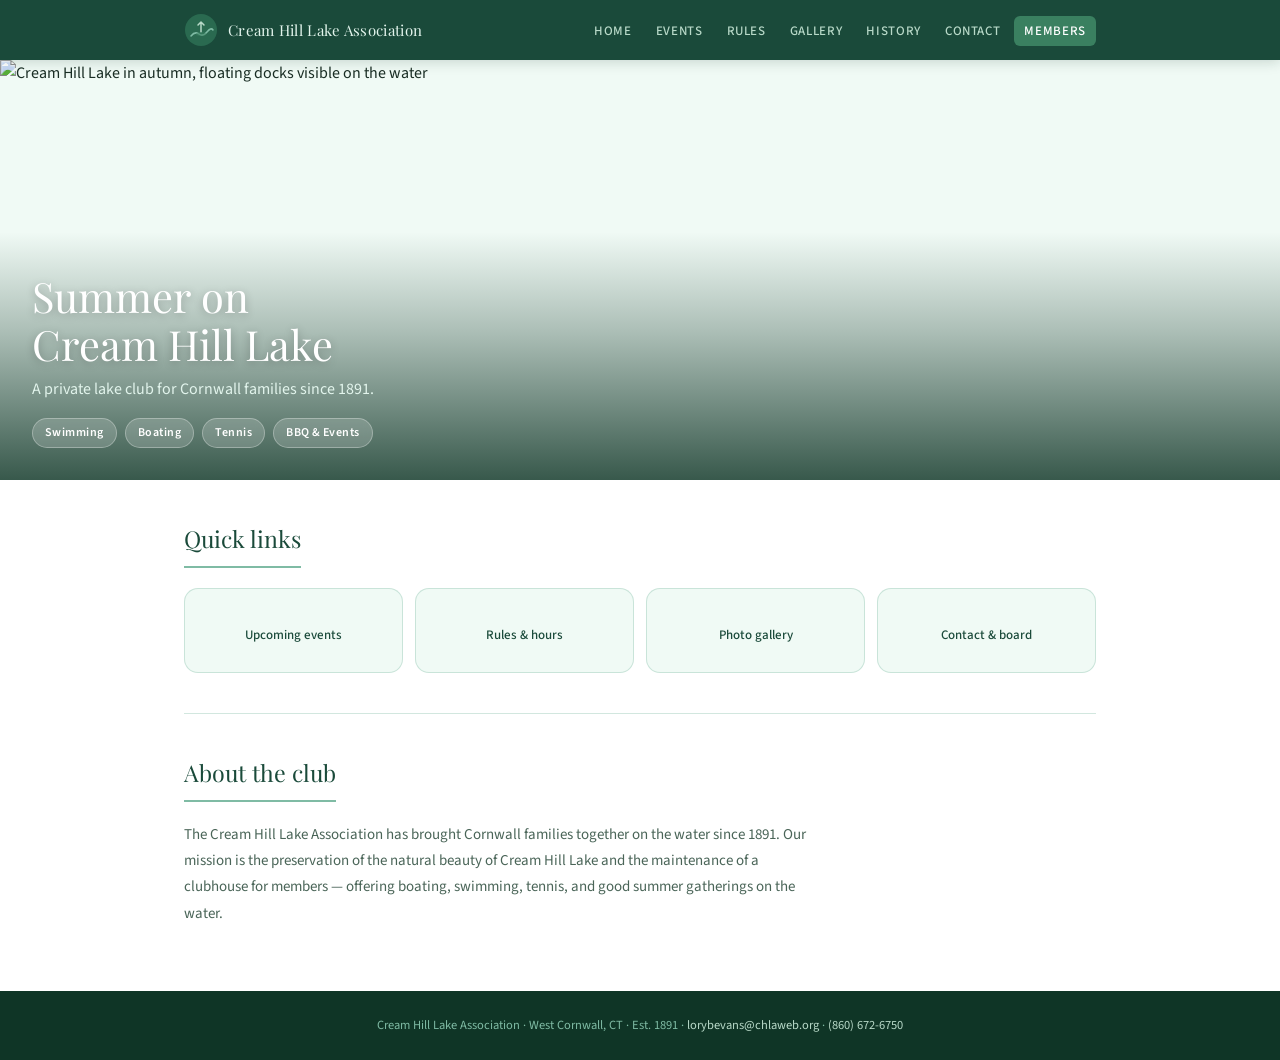
==== index.html @ cb1aa0fb "initial build" ====
<!DOCTYPE html>
<html lang="en">
<head>
  <meta charset="UTF-8" />
  <meta name="viewport" content="width=device-width, initial-scale=1.0" />
  <meta name="description" content="Cream Hill Lake Association — a private lake club for Cornwall, CT families since 1891. Swimming, boating, tennis, and summer gatherings on Cream Hill Lake." />
  <meta name="robots" content="noindex, nofollow" />
  <title>Cream Hill Lake Association</title>
  <link rel="stylesheet" href="css/styles.css" />
  <link rel="stylesheet" href="https://cdn.jsdelivr.net/npm/@tabler/icons-webfont@latest/tabler-icons.min.css" />
</head>
<body>

  <nav class="site-nav">
    <div class="nav-inner">
      <a href="index.html" class="nav-brand">
        <svg class="nav-brand-icon" viewBox="0 0 34 34" fill="none" xmlns="http://www.w3.org/2000/svg">
          <circle cx="17" cy="17" r="16" fill="#2a6a50"/>
          <path d="M7 23 Q11 18 15 21 Q19 24 23 19 Q27 14 29 17" stroke="#7fbba4" stroke-width="1.5" fill="none" stroke-linecap="round"/>
          <path d="M17 9 L17 19 M14 12 L17 9 L20 12" stroke="#b8d9c8" stroke-width="1.5" stroke-linecap="round" stroke-linejoin="round"/>
          <ellipse cx="17" cy="21" rx="5" ry="2" fill="#3a8060" opacity="0.55"/>
        </svg>
        <span class="nav-brand-name">Cream Hill Lake Association</span>
      </a>
      <button class="nav-toggle" onclick="document.querySelector('.nav-links').classList.toggle('open')" aria-label="Toggle menu">
        <i class="ti ti-menu-2"></i>
      </button>
      <ul class="nav-links">
        <li><a href="index.html">Home</a></li>
        <li><a href="events.html">Events</a></li>
        <li><a href="rules.html">Rules</a></li>
        <li><a href="gallery.html">Gallery</a></li>
        <li><a href="history.html">History</a></li>
        <li><a href="contact.html">Contact</a></li>
        <li><a href="members/" class="nav-login">Members</a></li>
      </ul>
    </div>
  </nav>

  <!-- HERO -->
  <div class="hero">
    <img src="img/fall_foliage.jpg" alt="Cream Hill Lake in autumn, floating docks visible on the water" class="hero-img" />
    <div class="hero-overlay">
      <div class="hero-text">
        <h1>Summer on<br>Cream Hill Lake</h1>
        <p>A private lake club for Cornwall families since 1891.</p>
        <div class="hero-badges">
          <span class="badge">Swimming</span>
          <span class="badge">Boating</span>
          <span class="badge">Tennis</span>
          <span class="badge">BBQ &amp; Events</span>
        </div>
      </div>
    </div>
  </div>

  <main class="page-content">

    <div class="section">
      <div class="section-title">Quick links</div>
      <div class="quick-grid">
        <a href="events.html" class="quick-card">
          <i class="ti ti-calendar-event" aria-hidden="true"></i>
          <span>Upcoming events</span>
        </a>
        <a href="rules.html" class="quick-card">
          <i class="ti ti-file-description" aria-hidden="true"></i>
          <span>Rules &amp; hours</span>
        </a>
        <a href="gallery.html" class="quick-card">
          <i class="ti ti-photo" aria-hidden="true"></i>
          <span>Photo gallery</span>
        </a>
        <a href="contact.html" class="quick-card">
          <i class="ti ti-address-book" aria-hidden="true"></i>
          <span>Contact &amp; board</span>
        </a>
      </div>
    </div>

    <div class="section">
      <div class="section-title">About the club</div>
      <p class="section-intro">
        The Cream Hill Lake Association has brought Cornwall families together on the water since 1891. Our mission is the preservation of the natural beauty of Cream Hill Lake and the maintenance of a clubhouse for members — offering boating, swimming, tennis, and good summer gatherings on the water.
      </p>
    </div>

  </main>

  <footer class="site-footer">
    <div class="footer-inner">
      Cream Hill Lake Association &middot; West Cornwall, CT &middot; Est. 1891
      &middot; <a href="mailto:lorybevans@chlaweb.org">lorybevans@chlaweb.org</a>
      &middot; <a href="tel:+18606726750">(860) 672-6750</a>
    </div>
  </footer>

</body>
</html>
---- css/styles.css ----
/* =========================================================
   Cream Hill Lake Association — styles.css
   ========================================================= */

@import url('https://fonts.googleapis.com/css2?family=Playfair+Display:ital,wght@0,400;0,500;1,400&family=Source+Sans+3:wght@400;500;600&display=swap');

/* ---------------------------------------------------------
   Reset & base
   --------------------------------------------------------- */
*, *::before, *::after {
  box-sizing: border-box;
  margin: 0;
  padding: 0;
}

:root {
  --green-darkest:  #0f3526;
  --green-dark:     #1a4a3a;
  --green-mid:      #2a6a50;
  --green-soft:     #3a8060;
  --green-light:    #7fbba4;
  --green-pale:     #b8d9c8;
  --green-ghost:    #e2f4ec;
  --green-mist:     #f0faf5;

  --amber:          #e8a84a;
  --text-primary:   #1a2e25;
  --text-secondary: #4a6558;
  --text-muted:     #7a9a8a;

  --border:         rgba(127, 187, 164, 0.35);
  --border-strong:  rgba(127, 187, 164, 0.6);

  --font-display:   'Playfair Display', Georgia, serif;
  --font-body:      'Source Sans 3', system-ui, sans-serif;

  --radius-sm:      6px;
  --radius-md:      10px;
  --radius-lg:      14px;

  --nav-height:     60px;
  --max-width:      960px;
}

html {
  font-size: 16px;
  scroll-behavior: smooth;
}

body {
  font-family: var(--font-body);
  color: var(--text-primary);
  background: #ffffff;
  line-height: 1.65;
  min-height: 100vh;
  display: flex;
  flex-direction: column;
}

img {
  max-width: 100%;
  display: block;
}

a {
  color: var(--green-mid);
  text-decoration: none;
}

a:hover {
  color: var(--green-dark);
  text-decoration: underline;
}

/* ---------------------------------------------------------
   Navigation
   --------------------------------------------------------- */
.site-nav {
  background: var(--green-dark);
  height: var(--nav-height);
  position: sticky;
  top: 0;
  z-index: 100;
  box-shadow: 0 2px 12px rgba(15, 53, 38, 0.18);
}

.nav-inner {
  max-width: var(--max-width);
  margin: 0 auto;
  padding: 0 1.5rem;
  height: 100%;
  display: flex;
  align-items: center;
  justify-content: space-between;
}

.nav-brand {
  display: flex;
  align-items: center;
  gap: 10px;
  text-decoration: none;
}

.nav-brand-icon {
  width: 34px;
  height: 34px;
  flex-shrink: 0;
}

.nav-brand-name {
  font-family: var(--font-display);
  color: var(--green-ghost);
  font-size: 15px;
  font-weight: 400;
  letter-spacing: 0.02em;
  line-height: 1.2;
}

.nav-links {
  list-style: none;
  display: flex;
  gap: 0.25rem;
  align-items: center;
}

.nav-links a {
  color: var(--green-pale);
  text-decoration: none;
  font-size: 13px;
  font-weight: 500;
  letter-spacing: 0.05em;
  text-transform: uppercase;
  padding: 6px 10px;
  border-radius: var(--radius-sm);
  transition: background 0.15s, color 0.15s;
}

.nav-links a:hover,
.nav-links a.active {
  color: #ffffff;
  background: rgba(255, 255, 255, 0.12);
  text-decoration: none;
}

.nav-links a.nav-login {
  background: var(--green-soft);
  color: #ffffff;
  border-radius: var(--radius-sm);
}

.nav-links a.nav-login:hover {
  background: var(--green-mid);
}

/* Hamburger — hidden on desktop */
.nav-toggle {
  display: none;
  background: none;
  border: none;
  color: var(--green-pale);
  font-size: 22px;
  cursor: pointer;
  padding: 4px;
}

/* ---------------------------------------------------------
   Page wrapper & content
   --------------------------------------------------------- */
.page-content {
  flex: 1;
  max-width: var(--max-width);
  width: 100%;
  margin: 0 auto;
  padding: 0 1.5rem;
}

/* ---------------------------------------------------------
   Hero
   --------------------------------------------------------- */
.hero {
  background: var(--green-mist);
  margin: 0;
  padding: 0;
  overflow: hidden;
  position: relative;
}

.hero-img {
  width: 100%;
  height: 420px;
  object-fit: cover;
  object-position: center 60%;
  display: block;
}

.hero-overlay {
  position: absolute;
  bottom: 0;
  left: 0;
  right: 0;
  background: linear-gradient(to top, rgba(15,53,38,0.82) 0%, rgba(15,53,38,0.3) 60%, transparent 100%);
  padding: 2.5rem 2rem 2rem;
}

.hero-text h1 {
  font-family: var(--font-display);
  font-size: 2.6rem;
  font-weight: 400;
  color: #ffffff;
  line-height: 1.15;
  margin-bottom: 0.5rem;
  text-shadow: 0 2px 8px rgba(0,0,0,0.25);
}

.hero-text p {
  font-size: 16px;
  color: var(--green-ghost);
  max-width: 480px;
  margin-bottom: 1rem;
}

.hero-badges {
  display: flex;
  gap: 0.5rem;
  flex-wrap: wrap;
}

.badge {
  background: rgba(255, 255, 255, 0.18);
  border: 1px solid rgba(255,255,255,0.3);
  color: #ffffff;
  font-size: 12px;
  font-weight: 600;
  padding: 4px 12px;
  border-radius: 20px;
  letter-spacing: 0.04em;
  backdrop-filter: blur(4px);
}

/* ---------------------------------------------------------
   Section
   --------------------------------------------------------- */
.section {
  padding: 2.5rem 0;
  border-bottom: 1px solid var(--border);
}

.section:last-child {
  border-bottom: none;
}

.section-title {
  font-family: var(--font-display);
  font-size: 1.45rem;
  font-weight: 400;
  color: var(--green-dark);
  margin-bottom: 1.25rem;
  padding-bottom: 0.5rem;
  border-bottom: 2px solid var(--green-light);
  display: inline-block;
}

.section-intro {
  font-size: 15px;
  color: var(--text-secondary);
  max-width: 640px;
  line-height: 1.75;
  margin-bottom: 1.5rem;
}

/* ---------------------------------------------------------
   Quick links grid (home page)
   --------------------------------------------------------- */
.quick-grid {
  display: grid;
  grid-template-columns: repeat(auto-fit, minmax(160px, 1fr));
  gap: 12px;
}

.quick-card {
  background: var(--green-mist);
  border: 1px solid var(--border);
  border-radius: var(--radius-lg);
  padding: 1.5rem 1rem;
  text-align: center;
  text-decoration: none;
  color: var(--text-primary);
  transition: background 0.15s, border-color 0.15s, transform 0.15s;
  display: block;
}

.quick-card:hover {
  background: var(--green-ghost);
  border-color: var(--green-light);
  transform: translateY(-2px);
  text-decoration: none;
  color: var(--text-primary);
}

.quick-card i {
  font-size: 26px;
  color: var(--green-soft);
  display: block;
  margin-bottom: 8px;
}

.quick-card span {
  font-size: 13px;
  font-weight: 500;
  color: var(--green-dark);
}

/* ---------------------------------------------------------
   Events list
   --------------------------------------------------------- */
.event-list {
  display: flex;
  flex-direction: column;
  gap: 0;
}

.event-item {
  display: flex;
  gap: 1.25rem;
  align-items: flex-start;
  padding: 1rem 0;
  border-bottom: 1px solid var(--border);
}

.event-item:last-child {
  border-bottom: none;
}

.event-date {
  background: var(--green-dark);
  color: #ffffff;
  border-radius: var(--radius-md);
  padding: 7px 12px;
  text-align: center;
  min-width: 56px;
  flex-shrink: 0;
}

.event-date .month {
  font-size: 10px;
  font-weight: 600;
  letter-spacing: 0.1em;
  text-transform: uppercase;
  display: block;
  color: var(--green-pale);
}

.event-date .day {
  font-size: 22px;
  font-weight: 500;
  display: block;
  line-height: 1.1;
}

.event-info h3 {
  font-size: 15px;
  font-weight: 600;
  color: var(--text-primary);
  margin-bottom: 3px;
}

.event-info p {
  font-size: 13px;
  color: var(--text-secondary);
}

/* ---------------------------------------------------------
   Rules tabs
   --------------------------------------------------------- */
.rules-tabs {
  display: flex;
  gap: 8px;
  margin-bottom: 1.75rem;
  flex-wrap: wrap;
}

.rules-tab {
  padding: 7px 18px;
  border-radius: 20px;
  font-size: 13px;
  font-weight: 500;
  cursor: pointer;
  border: 1px solid var(--green-pale);
  background: #ffffff;
  color: var(--green-dark);
  font-family: var(--font-body);
  transition: all 0.15s;
}

.rules-tab:hover {
  background: var(--green-mist);
  border-color: var(--green-light);
}

.rules-tab.active {
  background: var(--green-dark);
  color: #ffffff;
  border-color: var(--green-dark);
}

.rules-panel {
  display: none;
}

.rules-panel.active {
  display: block;
}

.rule-item {
  display: flex;
  gap: 0.75rem;
  padding: 0.7rem 0;
  border-bottom: 1px solid var(--border);
  font-size: 14.5px;
  color: var(--text-primary);
  line-height: 1.5;
}

.rule-item:last-child {
  border-bottom: none;
}

.rule-item i {
  color: var(--green-soft);
  flex-shrink: 0;
  font-size: 17px;
  margin-top: 2px;
}

/* ---------------------------------------------------------
   Gallery grid
   --------------------------------------------------------- */
.gallery-grid {
  display: grid;
  grid-template-columns: repeat(3, 1fr);
  gap: 10px;
}

.gallery-item {
  aspect-ratio: 4 / 3;
  border-radius: var(--radius-md);
  overflow: hidden;
  background: var(--green-ghost);
}

.gallery-item img {
  width: 100%;
  height: 100%;
  object-fit: cover;
  transition: transform 0.3s ease;
}

.gallery-item:hover img {
  transform: scale(1.04);
}

.gallery-placeholder {
  width: 100%;
  height: 100%;
  display: flex;
  flex-direction: column;
  align-items: center;
  justify-content: center;
  gap: 8px;
  color: var(--green-soft);
}

.gallery-placeholder i {
  font-size: 30px;
}

.gallery-placeholder span {
  font-size: 12px;
  font-weight: 500;
  color: var(--text-secondary);
}

/* ---------------------------------------------------------
   Contact grid
   --------------------------------------------------------- */
.contact-grid {
  display: grid;
  grid-template-columns: 1fr 1fr;
  gap: 14px;
}

.contact-card {
  background: var(--green-mist);
  border: 1px solid var(--border);
  border-radius: var(--radius-lg);
  padding: 1.5rem;
}

.contact-card h3 {
  font-size: 11px;
  font-weight: 600;
  color: var(--text-muted);
  text-transform: uppercase;
  letter-spacing: 0.08em;
  margin-bottom: 1rem;
}

.contact-row {
  display: flex;
  align-items: center;
  gap: 10px;
  padding: 6px 0;
  font-size: 14px;
  color: var(--text-primary);
}

.contact-row i {
  color: var(--green-soft);
  font-size: 17px;
  flex-shrink: 0;
}

.contact-row a {
  color: var(--green-mid);
}

/* ---------------------------------------------------------
   History page
   --------------------------------------------------------- */
.history-body {
  font-size: 15px;
  color: var(--text-secondary);
  line-height: 1.8;
  max-width: 680px;
}

.history-body p + p {
  margin-top: 1.25rem;
}

.history-img {
  width: 100%;
  max-height: 360px;
  object-fit: cover;
  border-radius: var(--radius-lg);
  margin-bottom: 2rem;
}

/* ---------------------------------------------------------
   Members portal (login page)
   --------------------------------------------------------- */
.login-wrap {
  max-width: 380px;
  margin: 3rem auto;
  background: var(--green-mist);
  border: 1px solid var(--border);
  border-radius: var(--radius-lg);
  padding: 2.5rem 2rem;
  text-align: center;
}

.login-wrap h1 {
  font-family: var(--font-display);
  font-size: 1.6rem;
  font-weight: 400;
  color: var(--green-dark);
  margin-bottom: 0.4rem;
}

.login-wrap p {
  font-size: 14px;
  color: var(--text-secondary);
  margin-bottom: 1.75rem;
}

.login-field {
  width: 100%;
  padding: 10px 14px;
  font-family: var(--font-body);
  font-size: 14px;
  border: 1px solid var(--border-strong);
  border-radius: var(--radius-sm);
  background: #ffffff;
  color: var(--text-primary);
  margin-bottom: 10px;
  display: block;
}

.login-field:focus {
  outline: none;
  border-color: var(--green-mid);
  box-shadow: 0 0 0 3px rgba(42, 106, 80, 0.12);
}

.login-btn {
  width: 100%;
  background: var(--green-dark);
  color: #ffffff;
  border: none;
  padding: 11px;
  border-radius: var(--radius-sm);
  font-family: var(--font-body);
  font-size: 14px;
  font-weight: 600;
  cursor: pointer;
  letter-spacing: 0.04em;
  transition: background 0.15s;
  margin-top: 4px;
}

.login-btn:hover {
  background: var(--green-darkest);
}

.login-note {
  margin-top: 1.25rem;
  font-size: 12px;
  color: var(--text-muted);
}

.login-note a {
  color: var(--green-mid);
}

/* ---------------------------------------------------------
   Page header (non-home pages)
   --------------------------------------------------------- */
.page-header {
  padding: 2.5rem 0 0;
}

.page-header h1 {
  font-family: var(--font-display);
  font-size: 2rem;
  font-weight: 400;
  color: var(--green-dark);
  margin-bottom: 0.3rem;
}

.page-header p {
  font-size: 15px;
  color: var(--text-secondary);
}

/* ---------------------------------------------------------
   Footer
   --------------------------------------------------------- */
.site-footer {
  background: var(--green-darkest);
  color: var(--green-light);
  padding: 1.5rem 2rem;
  text-align: center;
  font-size: 12.5px;
  margin-top: auto;
}

.site-footer a {
  color: var(--green-pale);
  text-decoration: none;
}

.site-footer a:hover {
  color: #ffffff;
}

.footer-inner {
  max-width: var(--max-width);
  margin: 0 auto;
}

/* ---------------------------------------------------------
   Responsive
   --------------------------------------------------------- */
@media (max-width: 700px) {
  .nav-links {
    display: none;
    flex-direction: column;
    position: absolute;
    top: var(--nav-height);
    left: 0;
    right: 0;
    background: var(--green-darkest);
    padding: 1rem;
    gap: 4px;
  }

  .nav-links.open {
    display: flex;
  }

  .nav-toggle {
    display: block;
  }

  .hero-text h1 {
    font-size: 1.9rem;
  }

  .hero-img {
    height: 300px;
  }

  .contact-grid,
  .gallery-grid {
    grid-template-columns: 1fr;
  }

  .gallery-grid {
    grid-template-columns: repeat(2, 1fr);
  }

  .quick-grid {
    grid-template-columns: repeat(2, 1fr);
  }
}
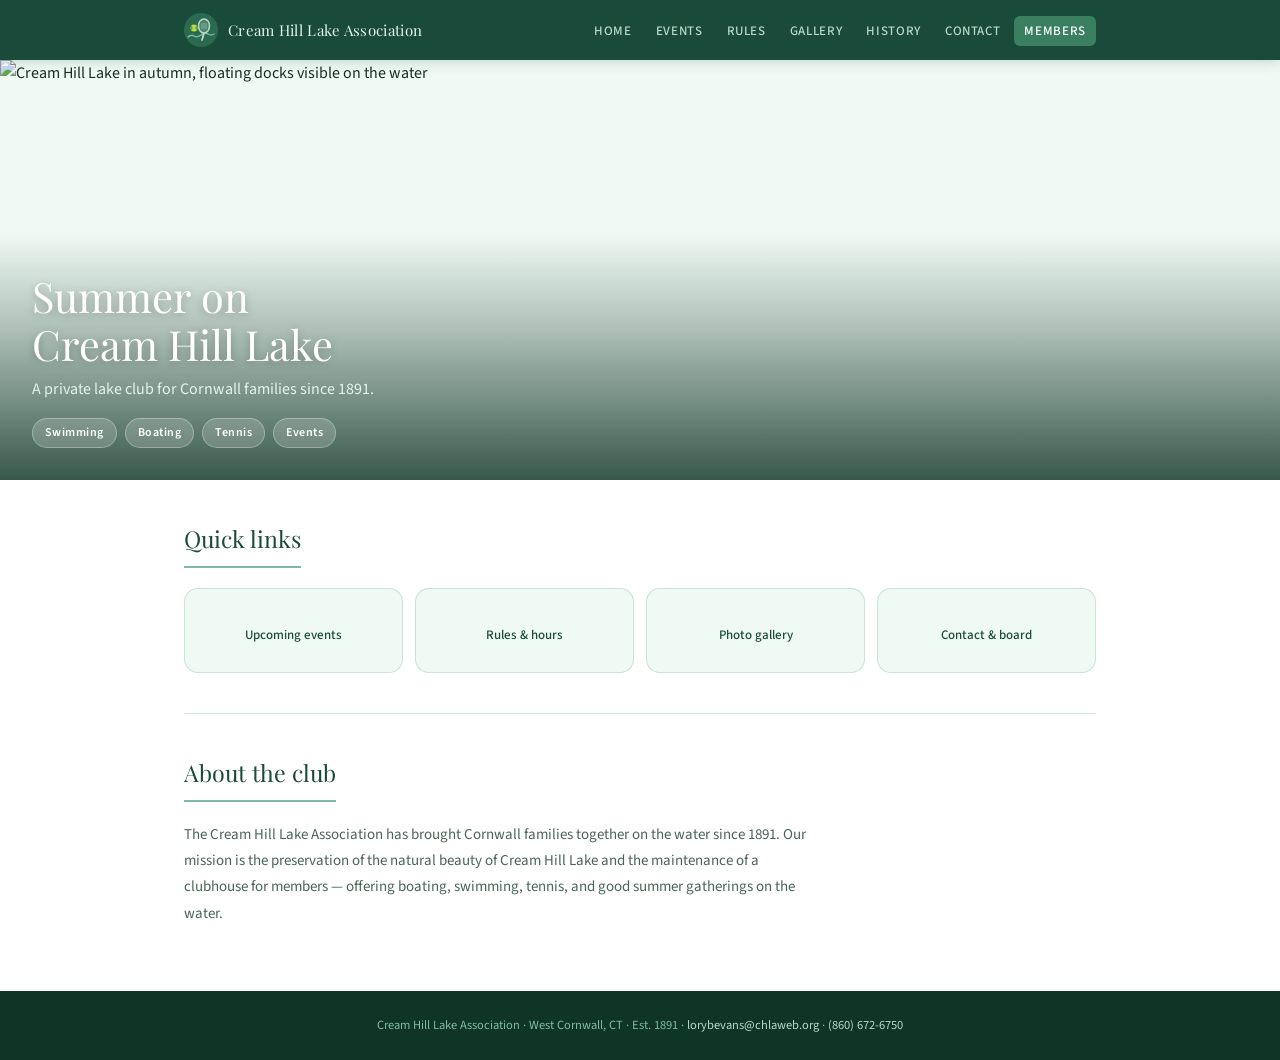
==== commit b16dfc39: "focusing on members and migrating site add new favicon, spruce up the members section, add by-laws a" ====
--- a/index.html
+++ b/index.html
@@ -6,6 +6,8 @@
   <meta name="description" content="Cream Hill Lake Association — a private lake club for Cornwall, CT families since 1891. Swimming, boating, tennis, and summer gatherings on Cream Hill Lake." />
   <meta name="robots" content="noindex, nofollow" />
   <title>Cream Hill Lake Association</title>
+  <link rel="icon" type="image/x-icon" href="favicon.ico" />
+  <link rel="apple-touch-icon" href="favicon-180.png" />
   <link rel="stylesheet" href="css/styles.css" />
   <link rel="stylesheet" href="https://cdn.jsdelivr.net/npm/@tabler/icons-webfont@latest/tabler-icons.min.css" />
 </head>
@@ -15,10 +17,19 @@
     <div class="nav-inner">
       <a href="index.html" class="nav-brand">
         <svg class="nav-brand-icon" viewBox="0 0 34 34" fill="none" xmlns="http://www.w3.org/2000/svg">
-          <circle cx="17" cy="17" r="16" fill="#2a6a50"/>
-          <path d="M7 23 Q11 18 15 21 Q19 24 23 19 Q27 14 29 17" stroke="#7fbba4" stroke-width="1.5" fill="none" stroke-linecap="round"/>
-          <path d="M17 9 L17 19 M14 12 L17 9 L20 12" stroke="#b8d9c8" stroke-width="1.5" stroke-linecap="round" stroke-linejoin="round"/>
-          <ellipse cx="17" cy="21" rx="5" ry="2" fill="#3a8060" opacity="0.55"/>
+          <circle cx="17" cy="17" r="17" fill="#2a6a50"/>
+          <path d="M4 24 Q7 21 10 23 Q13 25 17 22 Q21 19 24 21 Q27 23 30 21" stroke="#7fbba4" stroke-width="1.5" fill="none" stroke-linecap="round"/>
+          <ellipse cx="20" cy="13" rx="5.5" ry="7" fill="none" stroke="#b8d9c8" stroke-width="1.5"/>
+          <line x1="15" y1="11" x2="25" y2="11" stroke="#b8d9c8" stroke-width="0.7" opacity="0.7"/>
+          <line x1="14.5" y1="13" x2="25.5" y2="13" stroke="#b8d9c8" stroke-width="0.7" opacity="0.7"/>
+          <line x1="15" y1="15" x2="25" y2="15" stroke="#b8d9c8" stroke-width="0.7" opacity="0.7"/>
+          <line x1="18" y1="6.5" x2="18" y2="19.5" stroke="#b8d9c8" stroke-width="0.7" opacity="0.7"/>
+          <line x1="20" y1="6" x2="20" y2="20" stroke="#b8d9c8" stroke-width="0.7" opacity="0.7"/>
+          <line x1="22" y1="6.5" x2="22" y2="19.5" stroke="#b8d9c8" stroke-width="0.7" opacity="0.7"/>
+          <line x1="20" y1="20" x2="18" y2="27" stroke="#b8d9c8" stroke-width="1.8" stroke-linecap="round"/>
+          <circle cx="10" cy="15" r="3.5" fill="#c8e840" opacity="0.9"/>
+          <path d="M7.5 13.5 Q9 15 7.5 16.5" stroke="#2a6a50" stroke-width="0.8" fill="none" stroke-linecap="round"/>
+          <path d="M12.5 13.5 Q11 15 12.5 16.5" stroke="#2a6a50" stroke-width="0.8" fill="none" stroke-linecap="round"/>
         </svg>
         <span class="nav-brand-name">Cream Hill Lake Association</span>
       </a>
@@ -48,7 +59,7 @@
           <span class="badge">Swimming</span>
           <span class="badge">Boating</span>
           <span class="badge">Tennis</span>
-          <span class="badge">BBQ &amp; Events</span>
+          <span class="badge">Events</span>
         </div>
       </div>
     </div>
